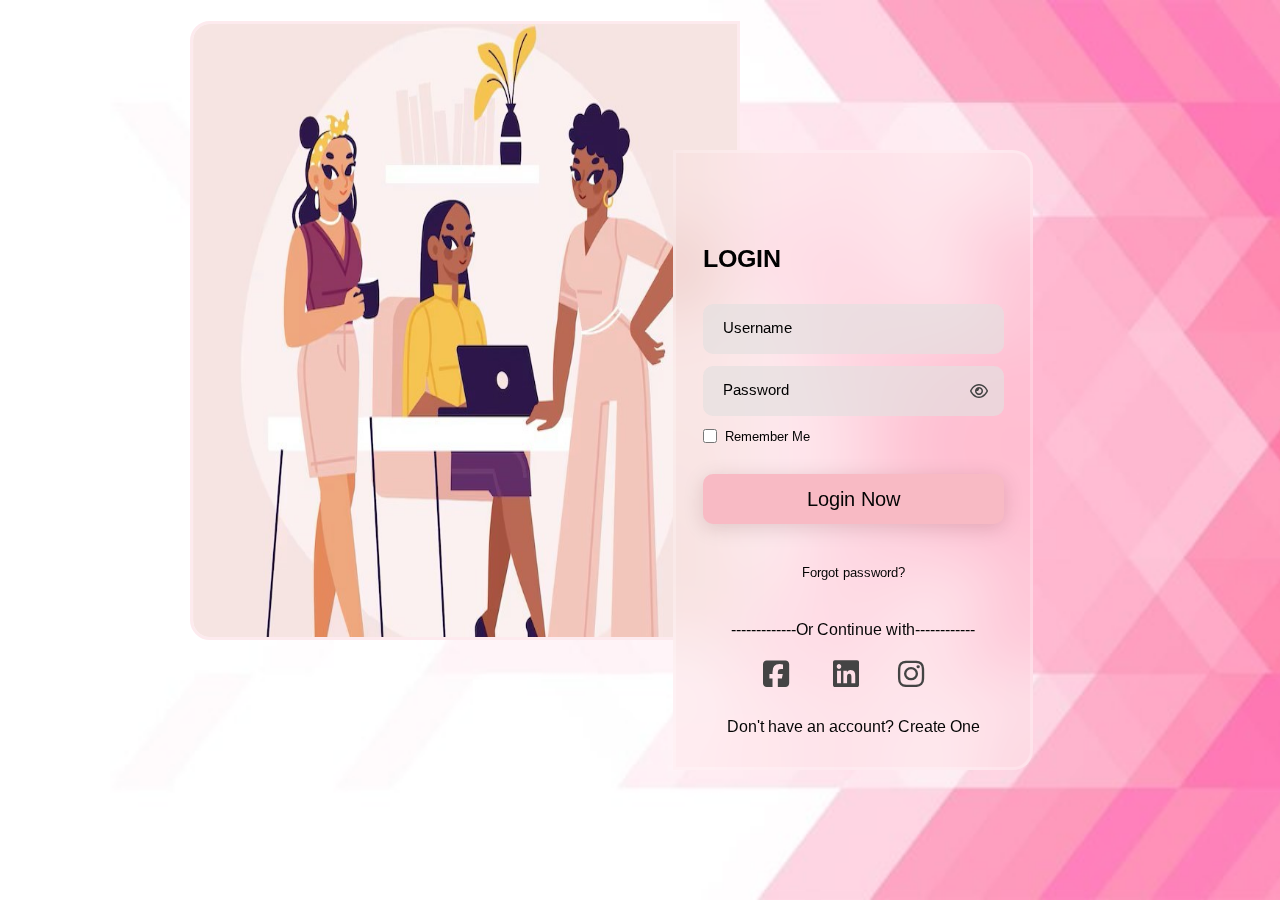
==== login.html @ ffba71e2 "office project" ====
<!DOCTYPE html>
<html lang="en">

<head>
    <meta charset="UTF-8">
    <meta name="viewport" content="width=device-width, initial-scale=1.0">
    <title>login</title>
    <link rel="stylesheet" href="https://cdnjs.cloudflare.com/ajax/libs/font-awesome/6.5.1/css/all.min.css">
    <link rel="stylesheet"
        href="https://fonts.googleapis.com/css2?family=Arimo:ital,wght@0,400..700;1,400..700&display=swap">
    <link rel="stylesheet" href="style.css">
</head>

<body>
    <div class="img">
        <img style="border-radius: 20px 0 0 20px; border: 3px solid rgb(253, 234, 238);" src="login.jpg" alt="img"
            width="550px" height="619px">
    </div>
    <div class="container">
        <div class="box">
            <div class="box-login" id="login">
                <div class="top-header">
                    <h2>LOGIN</h2>
                </div>
                <div class="input-group">
                    <div class="input-field">
                        <!--- Required:that specifies input field be filled before submitting form-->
                        <input type="text" class="input-box" id="Username" required>
                        <label for="Username">Username</label>
                    </div>
                    <div class="input-field">
                        <input type="password" class="input-box" id="Password" required>
                        <label for="Password">Password</label>
                        <div class="eye-area">
                            <!---onclick:event handler that instructs the browser to run a script when visitor click button-->
                            <div class="eye-box" onclick="myPassword()">
                                <i class="fa-regular fa-eye" id="eye"></i>
                                <i class="fa-regular fa-eye-slash" id="eye-slash"></i>
                            </div>
                        </div>
                    </div>
                    <div class="remember">
                        <input type="checkbox" id="formcheck" class="check">
                        <label for="formcheck">Remember Me</label>
                    </div>
                    <div class="input-field">
                        <input type="submit" class="input-submit" value="Login Now">
                    </div>
                    <div class="forgot">
                        <a href="#">Forgot password?</a>
                    </div>
                    <div class="continue">
                        <p>-------------Or Continue with------------</p>
                    </div>
                    <div class="icon">
                        <a href="https://login.facebook.com"></a>
                        <i class="fa-brands fa-square-facebook"></i>
                    </div>
                    <div class="icon2">
                        <a href="https://login.linked.com"></a>
                        <i class="fa-brands fa-linkedin"></i>
                    </div>
                    <div class="icon3">
                        <a href="https://login.instagram.com"></a>
                        <i class="fa-brands fa-instagram"></i>
                    </div> <br> <br>
                    <div class="signup">
                        <p>Don't have an account?<a href="index.html"> Create One</a></p>
                    </div>
                </div>
            </div>
        </div>
    </div>
    <!--Script:tag is used to embed a client side script (javascript)-->
    <!---Function: contains some code that will be executed by an event or call to that function-->
    <!--Var:the inner html property or the getelementbyid()method-->
    <!--document:return elements objects representing the elements whose id property matches the specified string-->
    <!--if/else:use if to specify a block of code to be executed if specify condition is true-->
    <script>
        function myPassword() {

            var a = document.getElementById('Password');
            var b = document.getElementById('eye');
            var c = document.getElementById('eye-slash');
            if (a.type === "password") {
                a.type = "text"
                b.style.opacity = "0";
                c.style.opacity = "1";

            } else {
                a.type = "password"
                b.style.opacity = "1";
                c.style.opacity = "0";
            }
        }
    </script>
</body>

</html>
---- style.css ----
* {
    margin: 0;
    padding: 0;
    box-sizing: border-box;
    font-family: "arimo", sans-serif;
}
/* *:css universal selector matches element of any type */

body {
    background-image: url(bc\ log.jpg);
    background-size: cover;
    background-repeat: no-repeat;
}

.img {
    float: left;
    width: 20%;
    /* position relative:it is normal position setting top,right,bottom,left*/
    position: relative;
    margin-top: 21px;
    margin-left: 190px;
}

.container {
    /* display flex:set your container to be a flexbox element*/
    display: flex;
    justify-content: center;
    align-items: center;
    min-height: 100vh;
}

.box {
    display: flex;
    /*flex direction:setflex items are placed in the flex container*/
    flex-direction: row;
    position: relative;
    padding: 60px 20px 30px 20px;
    height: 620px;
    width: 360px;
    margin-right: 20px;
    margin-top: 20px;
    background-color:rgba(255, 220, 220, 0.2);
    /* rgba alpha:specifies the opacity of color eg:fully transparent0.0,fully opaque0.1*/
    /*backdrop filter:apply graphical effects blurring or color shifting to area behind element */
    backdrop-filter: blur(35px);
    border-radius: 0 20px 20px 0;
    border: 3px solid rgb(255, 255, 255, 0.2);
}

.box-login {
    /*position absolute: whose computed position value is absolute or fixed */
    position: absolute;
    width: 85%;
    left: 27px;
}

.top-header {
    text-align: left;
    margin: 30px 0;
}

.top-header h2 {
    font-size: 25px;
    font-weight: bold;
    margin-bottom: 8px;
}

.input-group {
    width: 100%;
}

.input-field {
    margin: 12px 0;
    position: relative;
}

.input-box {
    width: 100%;
    height: 50px;
    font-size: 15px;
    color: #040404;
    border: none;
    border-radius: 10px;
    padding: 7px 45px 0 20px;
    background-color: rgba(224, 223, 223, 0.6);
    backdrop-filter: blur(2px);
    outline: none;
}

.input-field label {
    position: absolute;
    left: 20px;
    top: 15px;
    font-size: 15px;
}
/*focus:css pseudo class represents an elements(such as form input)receive focus */
/* valid:css pseudo class represent any input or form content validate successfully*/
.input-box:focus~label,
.input-box:valid~label {
    top: 2px;
    font-size: 15px;
    color: #040404;
    font-weight: 500;
}

.eye-area {
    position: absolute;
    top: 25px;
    right: 25px;
}

.eye-box {
    display: flex;
    justify-content: center;
    align-items: center;
    position: relative;
}

i {
    position: absolute;
    color: #444444;
    cursor: pointer;
}
/*opacity:degree to which content behind element is hidden or transparency*/
#eye,
#eye-2 {
    opacity: 1;
}

#eye-slash,
#eye-slash-2 {
    opacity: 0;
}

.remember {
    display: flex;
    font-size: 13px;
    margin: 12px 0 30px 0;
}

.check {
    margin-right: 8px;
    width: 14px;
}

.input-submit {
    width: 100%;
    height: 50px;
    font-size: 20px;
    font-weight: 500;
    border: none;
    border-radius: 10px;
    background-color:rgb(248, 186, 196);
    color:#040404;
    box-shadow: 0px 4px 20px rgba(62, 9, 9, 0.145);
    cursor: pointer;
}

.input-submit:hover {
    background:#fff;
    box-shadow: 0px 4px 20px rgba(62, 9, 9, 0.32);
}

.forgot {
    text-align: center;
    font-size: 13px;
    font: 500;
    margin-top: 40px;
}

.forgot a {
    text-decoration: none;
    color: #040404;
}

.continue {
    text-align: center;
    position: relative;
    margin-top: 40px;
    color: #040404;
    font-weight: lighter;
}

.icon {
    margin: 15px;
    margin-left: 60px;
    margin-top: 20px;
    font-size: 30px;
    color:black;
}

.icon2 {
    margin: 0 15px;
    margin-left: 130px;
    margin-top: 20px;
    font-size: 30px;
    color:black;
}

.icon3 {
    margin: 0 15px;
    margin-left: 195px;
    margin-top: 20px;
    font-size: 30px;
    color:black;
}
.signup{
    text-align: center;
    position: relative;
    margin-top: 20px;
    color: #040404;
    font-weight: lighter;
}
.signup a{
    text-decoration: none;
    color: #040404;
}
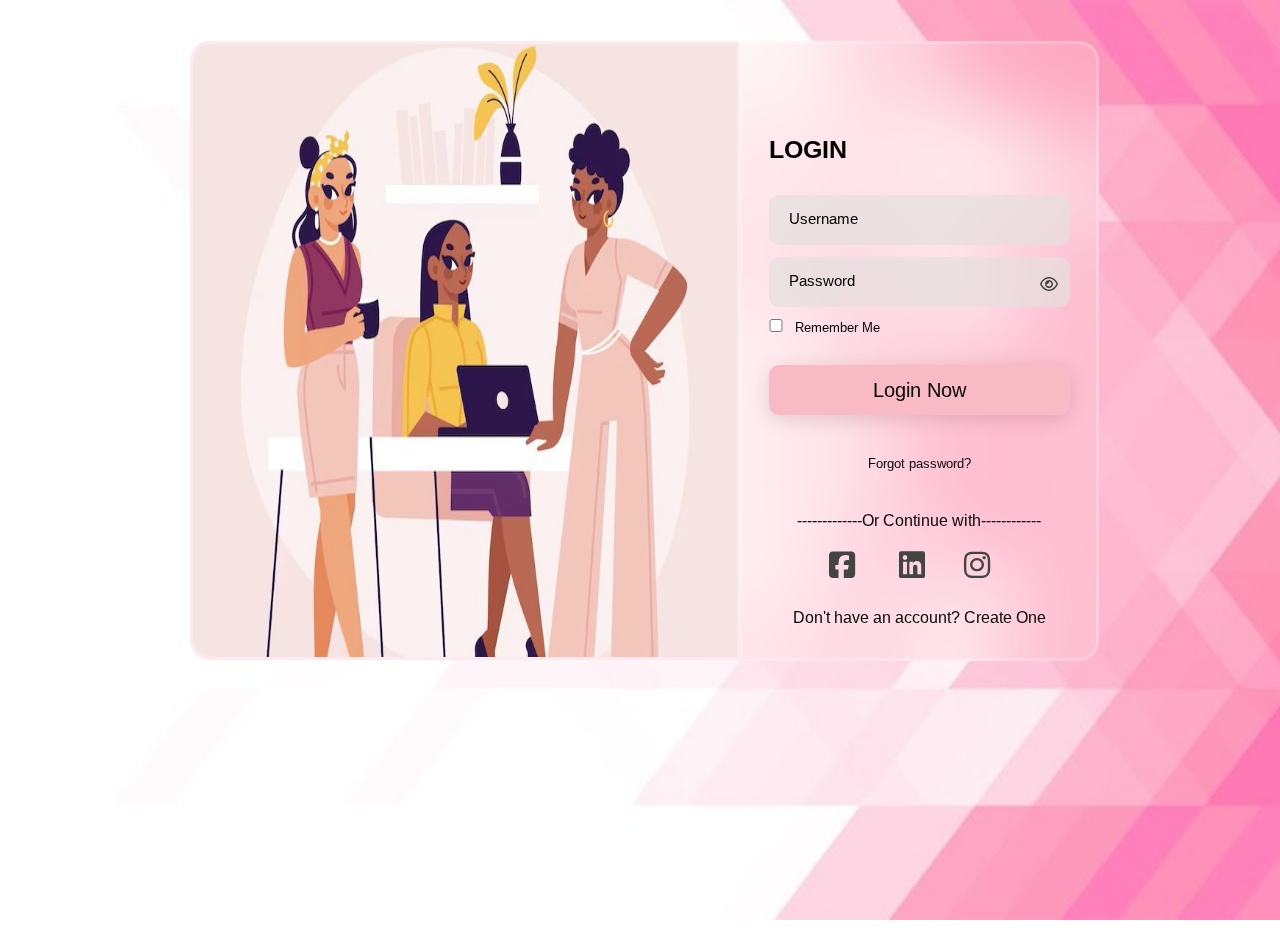
==== commit 92f62fda: "office project" ====
--- a/login.html
+++ b/login.html
@@ -33,7 +33,7 @@
                         <label for="Password">Password</label>
                         <div class="eye-area">
                             <!---onclick:event handler that instructs the browser to run a script when visitor click button-->
-                            <div class="eye-box" onclick="myPassword()">
+                            <div class="eye-box" onclick="myPassword">
                                 <i class="fa-regular fa-eye" id="eye"></i>
                                 <i class="fa-regular fa-eye-slash" id="eye-slash"></i>
                             </div>
@@ -53,15 +53,15 @@
                         <p>-------------Or Continue with------------</p>
                     </div>
                     <div class="icon">
-                        <a href="https://login.facebook.com"></a>
+                        <a href="#"></a>
                         <i class="fa-brands fa-square-facebook"></i>
                     </div>
                     <div class="icon2">
-                        <a href="https://login.linked.com"></a>
+                        <a href="#"></a>
                         <i class="fa-brands fa-linkedin"></i>
                     </div>
                     <div class="icon3">
-                        <a href="https://login.instagram.com"></a>
+                        <a href="#"></a>
                         <i class="fa-brands fa-instagram"></i>
                     </div> <br> <br>
                     <div class="signup">
@@ -76,7 +76,7 @@
     <!--Var:the inner html property or the getelementbyid()method-->
     <!--document:return elements objects representing the elements whose id property matches the specified string-->
     <!--if/else:use if to specify a block of code to be executed if specify condition is true-->
-    <script>
+    <!--<script>
         function myPassword() {
 
             var a = document.getElementById('Password');
@@ -93,7 +93,7 @@
                 c.style.opacity = "0";
             }
         }
-    </script>
+    </script>-->
 </body>
 
 </html>--- a/style.css
+++ b/style.css
@@ -13,30 +13,31 @@
 }
 
 .img {
-    float: left;
-    width: 20%;
+    width: 100%;
+    height: 100%;
+    max-width: 320px;
     /* position relative:it is normal position setting top,right,bottom,left*/
-    position: relative;
+    position:absolute;
     margin-top: 21px;
     margin-left: 190px;
 }
 
 .container {
-    /* display flex:set your container to be a flexbox element*/
-    display: flex;
-    justify-content: center;
-    align-items: center;
+    position: relative;
+    width: 100%;
+    height: 100%;
+    max-width: 360px;
     min-height: 100vh;
+    top: 21px;
+    left: 970px;
 }
 
 .box {
-    display: flex;
-    /*flex direction:setflex items are placed in the flex container*/
-    flex-direction: row;
-    position: relative;
+    position:relative;
     padding: 60px 20px 30px 20px;
-    height: 620px;
-    width: 360px;
+    height:620px;
+    width:360px;
+    right: 231px;
     margin-right: 20px;
     margin-top: 20px;
     background-color:rgba(255, 220, 220, 0.2);
@@ -110,9 +111,9 @@
 }
 
 .eye-box {
-    display: flex;
-    justify-content: center;
-    align-items: center;
+    float:right;
+    bottom:6px ;
+    right: 5px;
     position: relative;
 }
 
@@ -133,7 +134,6 @@
 }
 
 .remember {
-    display: flex;
     font-size: 13px;
     margin: 12px 0 30px 0;
 }
